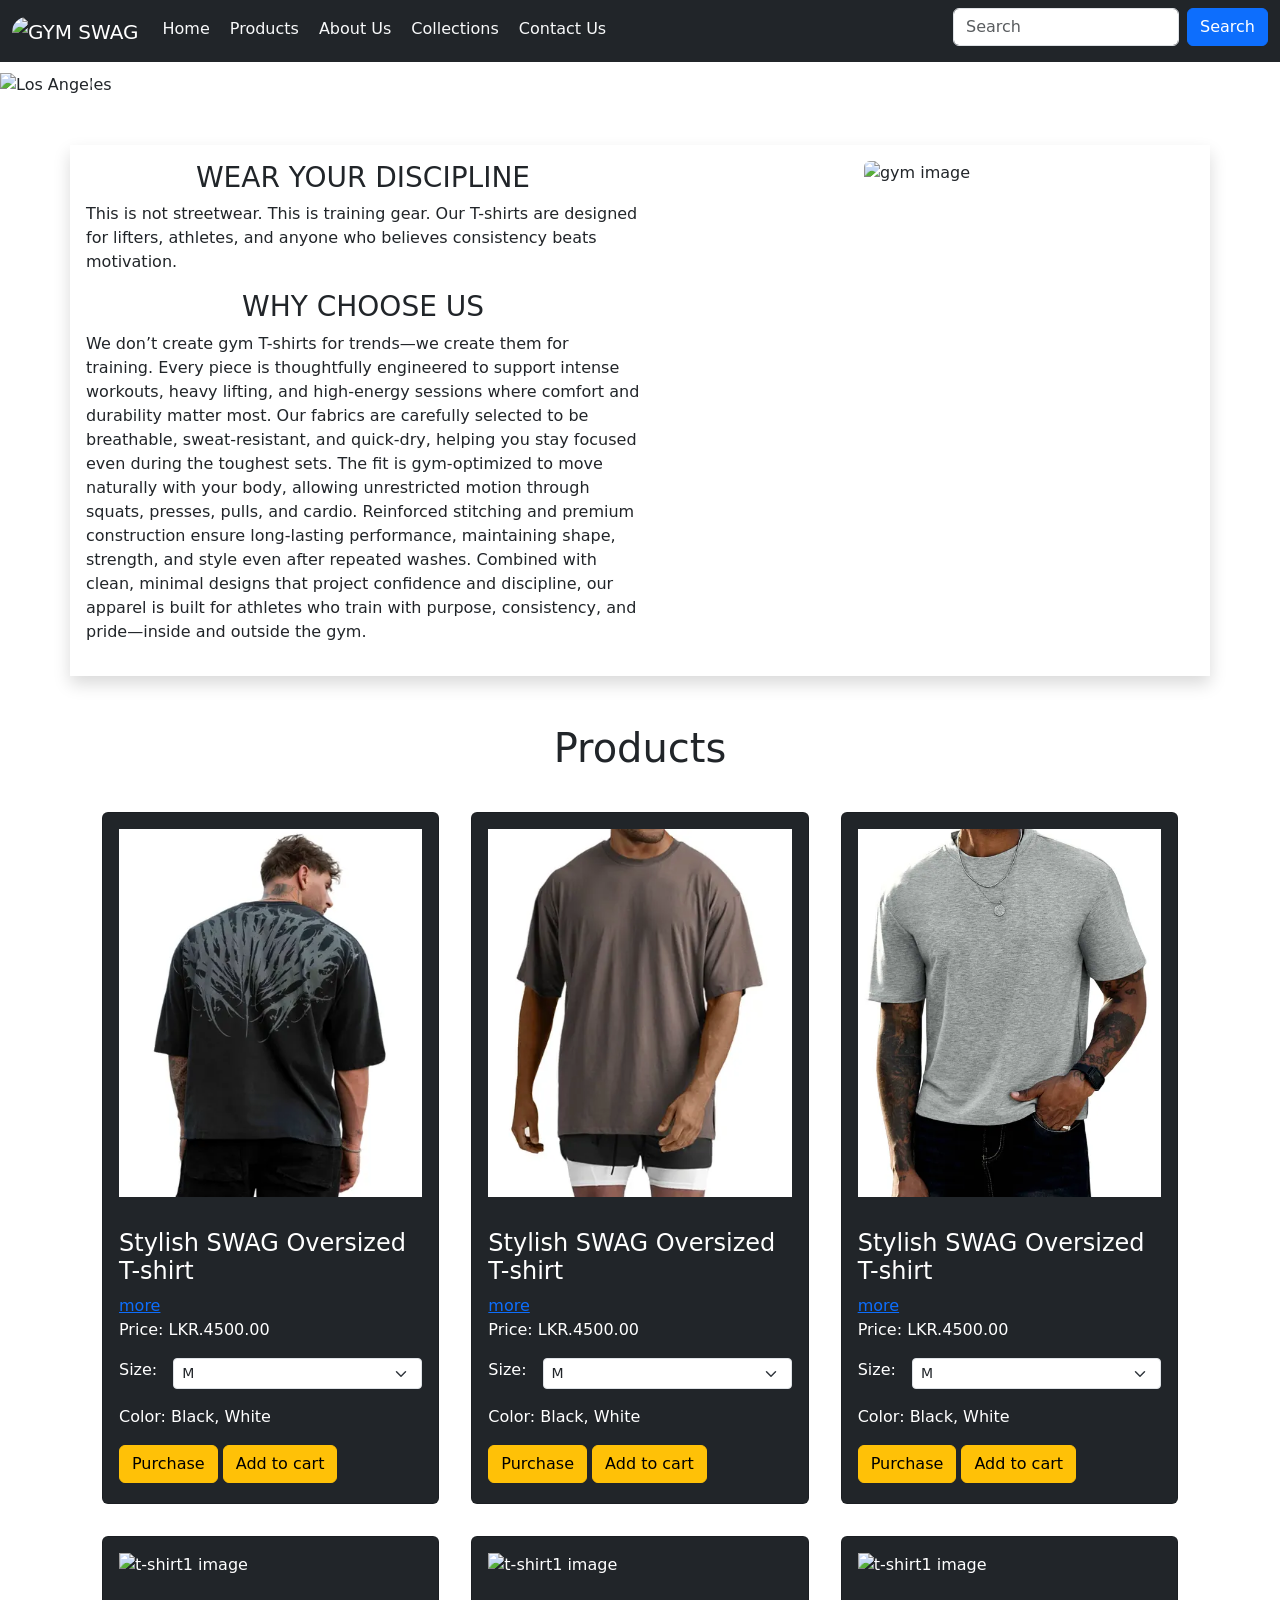
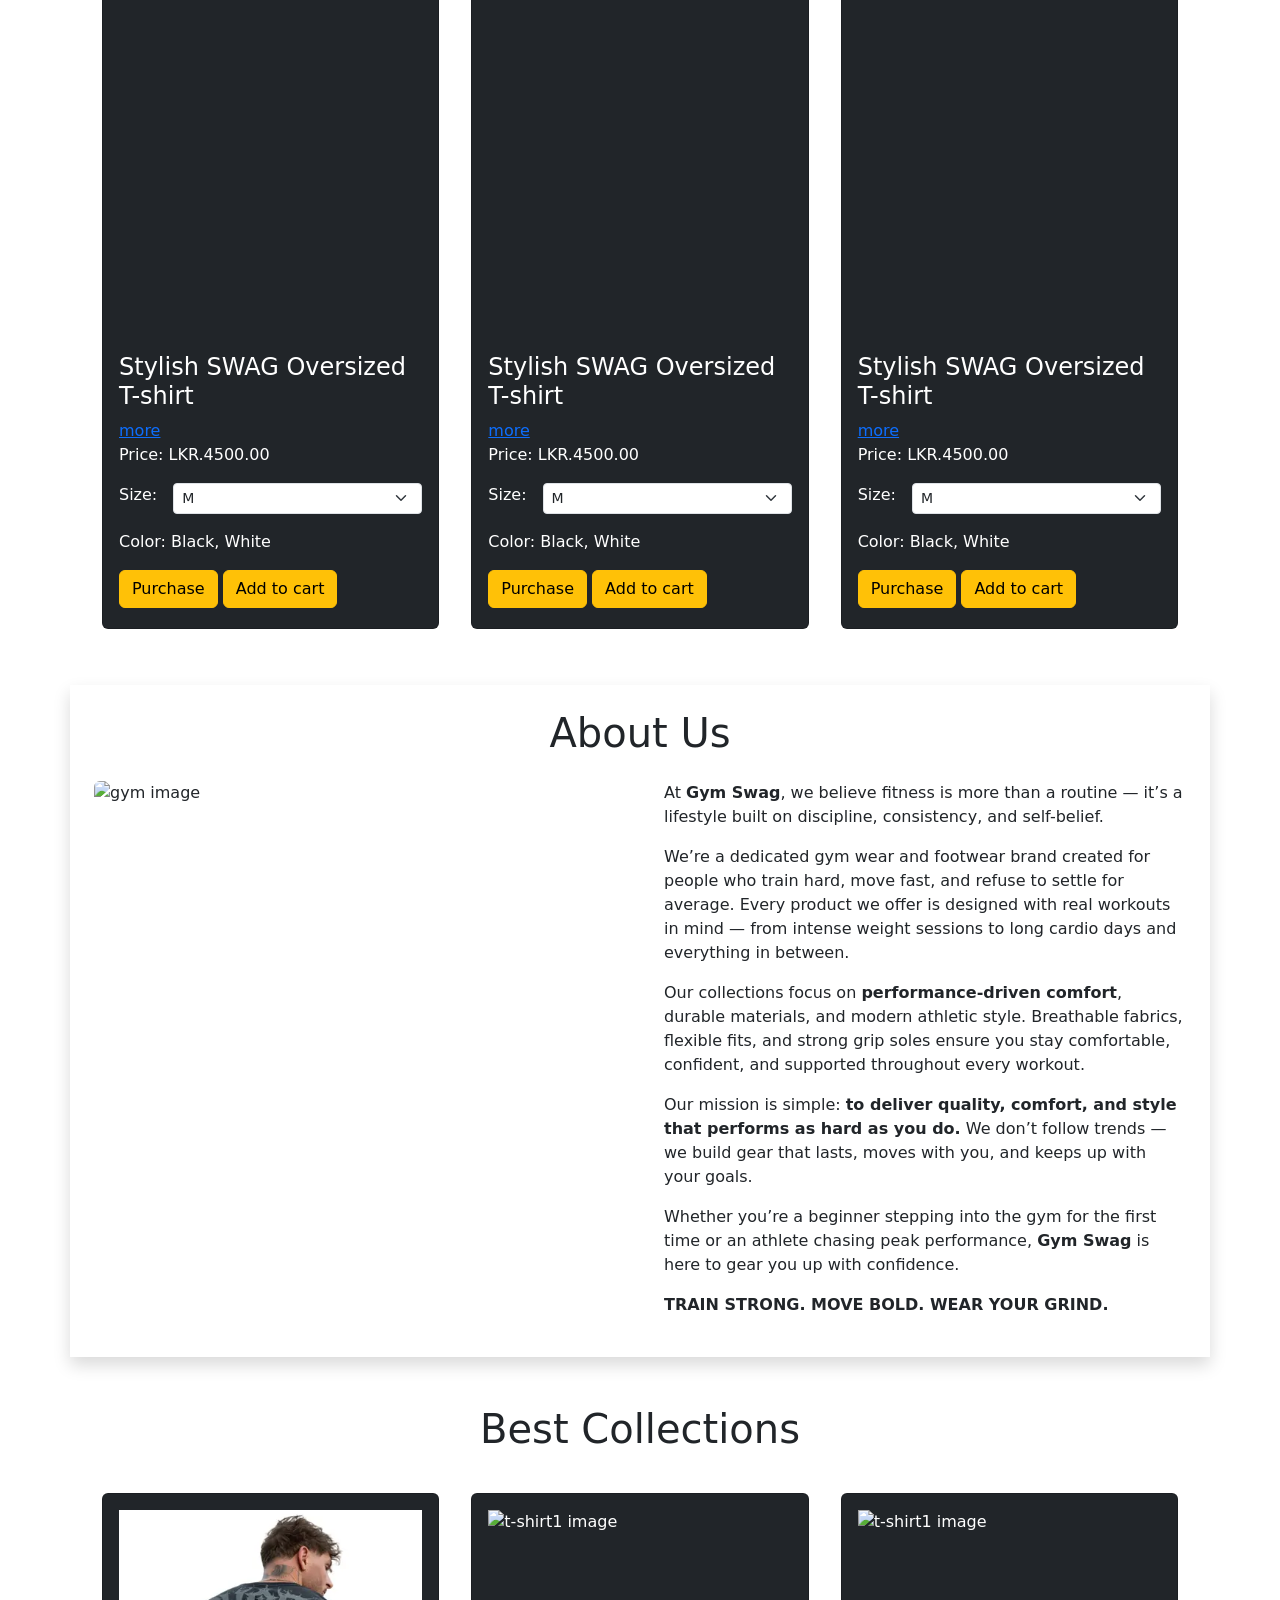
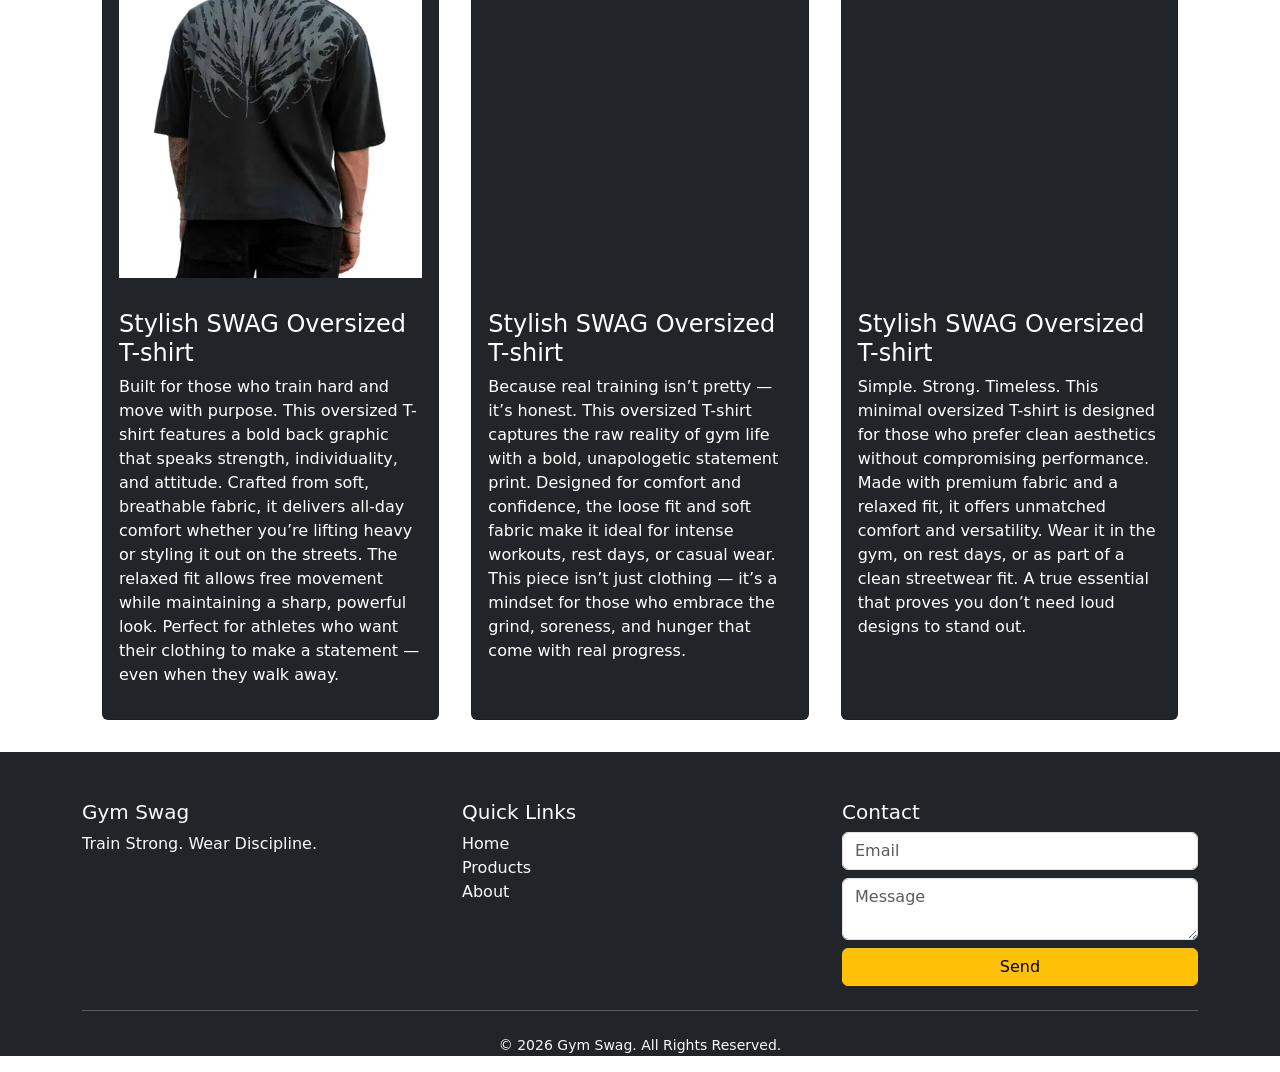
==== GYM clothing light.html @ 08553f36 "Clothing website upload Github push of clothing website" ====
<!DOCTYPE html>
<html lang="en">
<head>
    <title>GYM Swag</title>
    <meta charset="utf-8">
    <meta name="viewport" content="width=device-width, initial-scale=1">
    <link href="https://cdn.jsdelivr.net/npm/bootstrap@5.3.3/dist/css/bootstrap.min.css" rel="stylesheet">
    <script src="https://cdn.jsdelivr.net/npm/bootstrap@5.3.3/dist/js/bootstrap.bundle.min.js"></script>
    <style>
        /* Ensure carousel images scale properly on mobile */
        .carousel-inner img {
            width: 100%;
            height: auto;
            max-height: 500px;
            object-fit: cover;
        }
        /* Product card images scale on small devices */
        .product-card img {
            width: 100%;
            height: auto;
            object-fit: cover;
        }
        /* Fix description + image section for mobile */
        .home-description {
            flex-wrap: wrap !important;
        }
        .home-description img {
            max-width: 100%;
            height: auto;
            margin-bottom: 15px;
        }
    </style>
</head>

<body>
    <!-- Navbar -->
    <nav class="navbar navbar-expand-sm bg-dark navbar-dark fixed-top">
        <div class="container-fluid">
            <a class="navbar-brand" href="#">
                <img src="https://imgs.search.brave.com/U7pXLA2_N04bsAh6SPPj-jbMHOYReS9TC7mS6MaEoc4/rs:fit:500:0:1:0/g:ce/aHR0cHM6Ly9pbWFn/ZXMtcGxhdGZvcm0u/OTlzdGF0aWMuY29t/Ly9qRWZ0aWwzcV9Z/ZnZiSHVEVVlYVFlX/a080Mjg9LzIyOXgx/ODQ6OTc4eDkzMy9m/aXQtaW4vNTAweDUw/MC85OWRlc2lnbnMt/Y29udGVzdHMtYXR0/YWNobWVudHMvMTMz/LzEzMzI2NC9hdHRh/Y2htZW50XzEzMzI2/NDg0NA" 
                     alt="GYM SWAG" style="width:60px;" class="rounded-pill"> 
            </a>
            <ul class="navbar-nav me-auto mb-2 mb-sm-0">
                <li class="nav-item"><a class="nav-link btn btn-outline-dark text-light me-1 mb-1" href="#section1">Home</a></li>
                <li class="nav-item"><a class="nav-link btn btn-outline-dark text-light me-1 mb-1" href="#section2">Products</a></li>
                <li class="nav-item"><a class="nav-link btn btn-outline-dark text-light me-1 mb-1" href="#section3">About Us</a></li>
                <li class="nav-item"><a class="nav-link btn btn-outline-dark text-light me-1 mb-1" href="#section4">Collections</a></li>
                <li class="nav-item"><a class="nav-link btn btn-outline-dark text-light me-1 mb-1" href="#section5">Contact Us</a></li>
            </ul>
            <form class="d-flex mb-2">
                <input class="form-control me-2" type="text" placeholder="Search">
                <button class="btn btn-primary" type="button">Search</button>
            </form>
        </div>
    </nav>

    <!-- Home Carousel -->
    <div id="section1" class="mt-5 pt-4">
        <div id="demo" class="carousel slide" data-bs-ride="carousel">
            <div class="carousel-indicators">
                <button type="button" data-bs-target="#demo" data-bs-slide-to="0" class="active"></button>
                <button type="button" data-bs-target="#demo" data-bs-slide-to="1"></button>
                <button type="button" data-bs-target="#demo" data-bs-slide-to="2"></button>
            </div>
            <div class="carousel-inner">
                <div class="carousel-item active">
                    <img src="https://thumbs.dreamstime.com/b/fitness-sporty-girl-wearing-fashion-clothes-sportswear-over-street-wall-outdoor-sports-urban-style-teen-model-swag-posing-93757765.jpg" alt="Los Angeles">
                    <div class="carousel-caption">
                        <h3>GYM SWAG</h3>
                        <p>Style with the Grind!</p>
                    </div>
                </div>
                <div class="carousel-item">
                    <img src="https://images.squarespace-cdn.com/content/v1/57be022abebafbe8a9781db3/1630363412006-EPP03OCEBGU1OVP89V5Z/unsplash-image-JVnLqWGWVzs.jpg" alt="Chicago">
                    <div class="carousel-caption">
                        <h3>Discipline</h3>
                        <p>Hard Work needs a durable outfit!</p>
                    </div>
                </div>
                <div class="carousel-item">
                    <img src="https://imgs.search.brave.com/vqSKtgLzAeiCd8aZRsn65lTXDKmLDtYR1zDWY6t46sE/rs:fit:500:0:1:0/g:ce/aHR0cHM6Ly93YWxs/cGFwZXJzLmNvbS9p/bWFnZXMvaGQvaW50/ZW5zZS1neW0td29y/a291dC1zZXNzaW9u/LWNwYno2a25laDc3/b3dtY3cuanBn" alt="New York">
                    <div class="carousel-caption">
                        <h3>STAY RELENTLESS</h3>
                        <p>Never Give Up!</p>
                    </div>
                </div>
            </div>
            <button class="carousel-control-prev" type="button" data-bs-target="#demo" data-bs-slide="prev">
                <span class="carousel-control-prev-icon"></span>
            </button>
            <button class="carousel-control-next" type="button" data-bs-target="#demo" data-bs-slide="next">
                <span class="carousel-control-next-icon"></span>
            </button>
        </div>
    </div>

    <!-- Home Description -->
    <div class="container d-flex home-description mt-5 mb-5 p-3 shadow flex-wrap">
        <div class="col-md-6 col-12">
            <h3 class="text-center">WEAR YOUR DISCIPLINE</h3>
            <p class="mb-3">This is not streetwear. This is training gear. Our T-shirts are designed for lifters, athletes, and anyone who believes consistency beats motivation.</p>
            
            <h3 class="text-center">WHY CHOOSE US</h3>
            <p class="mb-3">
                We don’t create gym T-shirts for trends—we create them for training. Every piece is thoughtfully engineered to support intense workouts, heavy lifting, and high-energy sessions where comfort and durability matter most. Our fabrics are carefully selected to be breathable, sweat-resistant, and quick-dry, helping you stay focused even during the toughest sets. The fit is gym-optimized to move naturally with your body, allowing unrestricted motion through squats, presses, pulls, and cardio. Reinforced stitching and premium construction ensure long-lasting performance, maintaining shape, strength, and style even after repeated washes. Combined with clean, minimal designs that project confidence and discipline, our apparel is built for athletes who train with purpose, consistency, and pride—inside and outside the gym.
            </p>
        </div>
        <div class="col-md-6 col-12 text-center">
    <img src="https://imgs.search.brave.com/Jx5xBzDDceBNrQrJU75PHfK6M6jcEytHd27wDilT0F0/rs:fit:860:0:0:0/g:ce/aHR0cHM6Ly9pLnBp/bmltZy5jb20vb3Jp/Z2luYWxzLzRmLzlh/L2E2LzRmOWFhNmI5/ZDc1MGJhNTlmNTVh/NjFjOTNhOTMxNmZj/LmpwZw" 
         alt="gym image" class="rounded img-fluid" style="height:400px;">
</div>
    </div>

	<h1 class="text-center">Products</h1>
    <!-- Product Section -->
    <!-- Product Section -->
    <div id="section4" class="container d-flex flex-wrap justify-content-center p-3">
        <div class="p-3 product-card col-md-6 col-lg-4 col-12">
            <div class="card text-bg-dark">
                <img class="card-img-top p-3" src="Assets/t-shirt1.webp" alt="t-shirt1 image" style="height: 400px">
                <div class="card-body">
                    <h4 class="card-title">Stylish SWAG Oversized T-shirt</h4>
                    <a href="#demo" data-bs-toggle="collapse">more</a>
                    <div id="demo1" class="collapse">Lorem ipsum dolor sit amet...</div>
                    <p>Price: LKR.4500.00</p>
                    <div class="d-flex">
                        <p>Size:</p>
                        <select class="ms-3 form-select form-select-sm mb-3">
                            <option>M</option>
                            <option>L</option>
                            <option>XL</option>
                        </select>
                    </div>
                    <p>Color: Black, White</p>
                    <a href="#" class="btn btn-warning mb-1" data-bs-toggle="tooltip" title="Click here to purchase">Purchase</a>
                    <button type="button" class="btn btn-warning mb-1" data-bs-toggle="modal" data-bs-target="#myModal">Add to cart</button>
                </div>
            </div>
        </div>

		<div class="p-3 product-card col-md-6 col-lg-4 col-12">
            <div class="card text-bg-dark">
                <img class="card-img-top p-3" src="Assets/t-shirt2.webp" alt="t-shirt1 image" style="height: 400px">
                <div class="card-body">
                    <h4 class="card-title">Stylish SWAG Oversized T-shirt</h4>
                    <a href="#demo" data-bs-toggle="collapse">more</a>
                    <div id="demo1" class="collapse">Lorem ipsum dolor sit amet...</div>
                    <p>Price: LKR.4500.00</p>
                    <div class="d-flex">
                        <p>Size:</p>
                        <select class="ms-3 form-select form-select-sm mb-3">
                            <option>M</option>
                            <option>L</option>
                            <option>XL</option>
                        </select>
                    </div>
                    <p>Color: Black, White</p>
                    <a href="#" class="btn btn-warning mb-1" data-bs-toggle="tooltip" title="Click here to purchase">Purchase</a>
                    <button type="button" class="btn btn-warning mb-1" data-bs-toggle="modal" data-bs-target="#myModal">Add to cart</button>
                </div>
            </div>
        </div>

		<div class="p-3 product-card col-md-6 col-lg-4 col-12">
            <div class="card text-bg-dark">
                <img class="card-img-top p-3" src="Assets/t-shirt3.webp" alt="t-shirt1 image" style="height: 400px">
                <div class="card-body">
                    <h4 class="card-title">Stylish SWAG Oversized T-shirt</h4>
                    <a href="#demo" data-bs-toggle="collapse">more</a>
                    <div id="demo1" class="collapse">Lorem ipsum dolor sit amet...</div>
                    <p>Price: LKR.4500.00</p>
                    <div class="d-flex">
                        <p>Size:</p>
                        <select class="ms-3 form-select form-select-sm mb-3">
                            <option>M</option>
                            <option>L</option>
                            <option>XL</option>
                        </select>
                    </div>
                    <p>Color: Black, White</p>
                    <a href="#" class="btn btn-warning mb-1" data-bs-toggle="tooltip" title="Click here to purchase">Purchase</a>
                    <button type="button" class="btn btn-warning mb-1" data-bs-toggle="modal" data-bs-target="#myModal">Add to cart</button>
                </div>
            </div>
        </div>

		<div class="p-3 product-card col-md-6 col-lg-4 col-12">
            <div class="card text-bg-dark">
                <img class="card-img-top p-3" src="https://imgs.search.brave.com/3zp4-sx7ESanwC-DMhPQrPJASOsUew48HS38Hb11ddU/rs:fit:860:0:0:0/g:ce/aHR0cHM6Ly9tLm1l/ZGlhLWFtYXpvbi5j/b20vaW1hZ2VzL0kv/NzFkRGplVXBTcEwu/anBn" alt="t-shirt1 image" style="height: 400px">
                <div class="card-body">
                    <h4 class="card-title">Stylish SWAG Oversized T-shirt</h4>
                    <a href="#demo" data-bs-toggle="collapse">more</a>
                    <div id="demo1" class="collapse">Lorem ipsum dolor sit amet...</div>
                    <p>Price: LKR.4500.00</p>
                    <div class="d-flex">
                        <p>Size:</p>
                        <select class="ms-3 form-select form-select-sm mb-3">
                            <option>M</option>
                            <option>L</option>
                            <option>XL</option>
                        </select>
                    </div>
                    <p>Color: Black, White</p>
                    <a href="#" class="btn btn-warning mb-1" data-bs-toggle="tooltip" title="Click here to purchase">Purchase</a>
                    <button type="button" class="btn btn-warning mb-1" data-bs-toggle="modal" data-bs-target="#myModal">Add to cart</button>
                </div>
            </div>
        </div>

		<div class="p-3 product-card col-md-6 col-lg-4 col-12">
            <div class="card text-bg-dark">
                <img class="card-img-top p-3" src="https://imgs.search.brave.com/xf3s0jjzWP_QhMVdaDUz0tt-SMGwDSZkUU6ebLJHBKo/rs:fit:860:0:0:0/g:ce/aHR0cHM6Ly93d3cu/YXlibC5jb20vY2Ru/L3Nob3AvZmlsZXMv/MTUuMDguMjAyNDc2/MTQuanBnP3Y9MTcy/OTY4ODUyNSZ3aWR0/aD0yMDAw" alt="t-shirt1 image" style="height: 400px">
                <div class="card-body">
                    <h4 class="card-title">Stylish SWAG Oversized T-shirt</h4>
                    <a href="#demo" data-bs-toggle="collapse">more</a>
                    <div id="demo1" class="collapse">Lorem ipsum dolor sit amet...</div>
                    <p>Price: LKR.4500.00</p>
                    <div class="d-flex">
                        <p>Size:</p>
                        <select class="ms-3 form-select form-select-sm mb-3">
                            <option>M</option>
                            <option>L</option>
                            <option>XL</option>
                        </select>
                    </div>
                    <p>Color: Black, White</p>
                    <a href="#" class="btn btn-warning mb-1" data-bs-toggle="tooltip" title="Click here to purchase">Purchase</a>
                    <button type="button" class="btn btn-warning mb-1" data-bs-toggle="modal" data-bs-target="#myModal">Add to cart</button>
                </div>
            </div>
        </div>

		<div class="p-3 product-card col-md-6 col-lg-4 col-12">
            <div class="card text-bg-dark">
                <img class="card-img-top p-3" src="https://imgs.search.brave.com/xoiMU1RUSOFQPEsrmQB-NmkmhJSW6tG6Dq11tyFTGdE/rs:fit:500:0:1:0/g:ce/aHR0cHM6Ly9tLm1l/ZGlhLWFtYXpvbi5j/b20vaW1hZ2VzL0kv/NTFQNlUyVXQyZkwu/anBn" alt="t-shirt1 image" style="height: 400px">
                <div class="card-body">
                    <h4 class="card-title">Stylish SWAG Oversized T-shirt</h4>
                    <a href="#demo" data-bs-toggle="collapse">more</a>
                    <div id="demo1" class="collapse">Lorem ipsum dolor sit amet...</div>
                    <p>Price: LKR.4500.00</p>
                    <div class="d-flex">
                        <p>Size:</p>
                        <select class="ms-3 form-select form-select-sm mb-3">
                            <option>M</option>
                            <option>L</option>
                            <option>XL</option>
                        </select>
                    </div>
                    <p>Color: Black, White</p>
                    <a href="#" class="btn btn-warning mb-1" data-bs-toggle="tooltip" title="Click here to purchase">Purchase</a>
                    <button type="button" class="btn btn-warning mb-1" data-bs-toggle="modal" data-bs-target="#myModal">Add to cart</button>
                </div>
            </div>
        </div>
	</div>

    <!-- About Us Section -->
    <div id="section3" class="b-f mt-4 container shadow p-4">
        <h1 class="text-center mb-4">About Us</h1>
        <div class="d-flex flex-wrap gap-4">
            <img src="https://imgs.search.brave.com/FD52yJUb9vIhXBwYO-MEj_pIDLPJhB6MAfHLKd4WuFM/rs:fit:500:0:1:0/g:ce/aHR0cHM6Ly9tZWRp/YS5nZXR0eWltYWdl/cy5jb20vaWQvNTc5/Nzc5MTA0L3Bob3Rv/L21hbi1yZWFkeS10/by1leGVyY2lzZS13/aXRoLWtldHRsZS1i/ZWxsLmpwZz9zPTYx/Mng2MTImdz0wJms9/MjAmYz1aZy01WnBG/NkZ0bkE1bFc5Rkk0/Y0t4aHI3Y3pJU2Jq/dGEteGl4WWkyOC1v/PQ" 
                 alt="gym image" class="rounded col-md-6 col-12">
            <div class="col">
                <p class="mb-3">
				At <strong>Gym Swag</strong>, we believe fitness is more than a routine —
				it’s a lifestyle built on discipline, consistency, and self-belief.
			</p>

			<p class="mb-3">
				We’re a dedicated gym wear and footwear brand created for people who train
				hard, move fast, and refuse to settle for average. Every product we offer
				is designed with real workouts in mind — from intense weight sessions
				to long cardio days and everything in between.
			</p>

			<p class="mb-3">
				Our collections focus on <strong>performance-driven comfort</strong>,
				durable materials, and modern athletic style. Breathable fabrics,
				flexible fits, and strong grip soles ensure you stay comfortable,
				confident, and supported throughout every workout.
			</p>

			<p class="mb-3">
				Our mission is simple:
				<strong>to deliver quality, comfort, and style that performs as hard as you do.</strong>
				We don’t follow trends — we build gear that lasts, moves with you,
				and keeps up with your goals.
			</p>

			<p class="mb-3">
				Whether you’re a beginner stepping into the gym for the first time
				or an athlete chasing peak performance, <strong>Gym Swag</strong>
				is here to gear you up with confidence.
			</p>

			<p class="fw-bold text-uppercase mt-3">
				Train Strong. Move Bold. Wear Your Grind.
			</p>
            </div>
        </div>
    </div>

	<h1 class="text-center mt-5">Best Collections</h1>

    <div id="section4" class="container d-flex flex-wrap justify-content-center p-3">
        <div class="p-3 product-card col-md-6 col-lg-4 col-12">
            <div class="card text-bg-dark h-100">
                <img class="card-img-top p-3" src="Assets/t-shirt1.webp" alt="t-shirt1 image" style="height: 400px">
                <div class="card-body">
                    <h4 class="card-title">Stylish SWAG Oversized T-shirt</h4>
                    <p>Built for those who train hard and move with purpose. This oversized T-shirt features a bold back graphic that speaks strength, individuality, and attitude. Crafted from soft, breathable fabric, it delivers all-day comfort whether you’re lifting heavy or styling it out on the streets. The relaxed fit allows free movement while maintaining a sharp, powerful look.
Perfect for athletes who want their clothing to make a statement — even when they walk away.</p>
                    </div>
            </div>
        </div>

		<div class="p-3 product-card col-md-6 col-lg-4 col-12">
            <div class="card text-bg-dark h-100">
                <img class="card-img-top p-3" src="https://imgs.search.brave.com/3zp4-sx7ESanwC-DMhPQrPJASOsUew48HS38Hb11ddU/rs:fit:860:0:0:0/g:ce/aHR0cHM6Ly9tLm1l/ZGlhLWFtYXpvbi5j/b20vaW1hZ2VzL0kv/NzFkRGplVXBTcEwu/anBn" alt="t-shirt1 image" style="height: 400px">
                <div class="card-body">
                    <h4 class="card-title">Stylish SWAG Oversized T-shirt</h4>
                    <p>Because real training isn’t pretty — it’s honest. This oversized T-shirt captures the raw reality of gym life with a bold, unapologetic statement print. Designed for comfort and confidence, the loose fit and soft fabric make it ideal for intense workouts, rest days, or casual wear.
This piece isn’t just clothing — it’s a mindset for those who embrace the grind, soreness, and hunger that come with real progress.</p>
                   </div>
            </div>
        </div>

		<div class="p-3 product-card col-md-6 col-lg-4 col-12">
            <div class="card text-bg-dark h-100">
                <img class="card-img-top p-3" src="https://imgs.search.brave.com/xf3s0jjzWP_QhMVdaDUz0tt-SMGwDSZkUU6ebLJHBKo/rs:fit:860:0:0:0/g:ce/aHR0cHM6Ly93d3cu/YXlibC5jb20vY2Ru/L3Nob3AvZmlsZXMv/MTUuMDguMjAyNDc2/MTQuanBnP3Y9MTcy/OTY4ODUyNSZ3aWR0/aD0yMDAw" alt="t-shirt1 image" style="height: 400px">
                <div class="card-body">
                    <h4 class="card-title">Stylish SWAG Oversized T-shirt</h4>
                    <p>Simple. Strong. Timeless. This minimal oversized T-shirt is designed for those who prefer clean aesthetics without compromising performance. Made with premium fabric and a relaxed fit, it offers unmatched comfort and versatility. Wear it in the gym, on rest days, or as part of a clean streetwear fit.
A true essential that proves you don’t need loud designs to stand out.</p>
                    </div>
            </div>
        </div>
	</div>

    <!-- Footer -->
    <footer id="contact" class="bg-dark text-light pt-5">
        <div class="container">
            <div class="row g-4">
                <div class="col-md-4 col-12">
                    <h5>Gym Swag</h5>
                    <p>Train Strong. Wear Discipline.</p>
                </div>
                <div class="col-md-4 col-12">
                    <h5>Quick Links</h5>
                    <ul class="list-unstyled">
                        <li><a href="#" class="text-light text-decoration-none">Home</a></li>
                        <li><a href="#" class="text-light text-decoration-none">Products</a></li>
                        <li><a href="#" class="text-light text-decoration-none">About</a></li>
                    </ul>
                </div>
                <div class="col-md-4 col-12">
                    <h5>Contact</h5>
                    <form>
                        <input class="form-control mb-2" placeholder="Email">
                        <textarea class="form-control mb-2" rows="2" placeholder="Message"></textarea>
                        <button class="btn btn-warning w-100">Send</button>
                    </form>
                </div>
            </div>
            <hr class="my-4">
            <p class="text-center small">&copy; 2026 Gym Swag. All Rights Reserved.</p>
        </div>
    </footer>
</body>
</html>
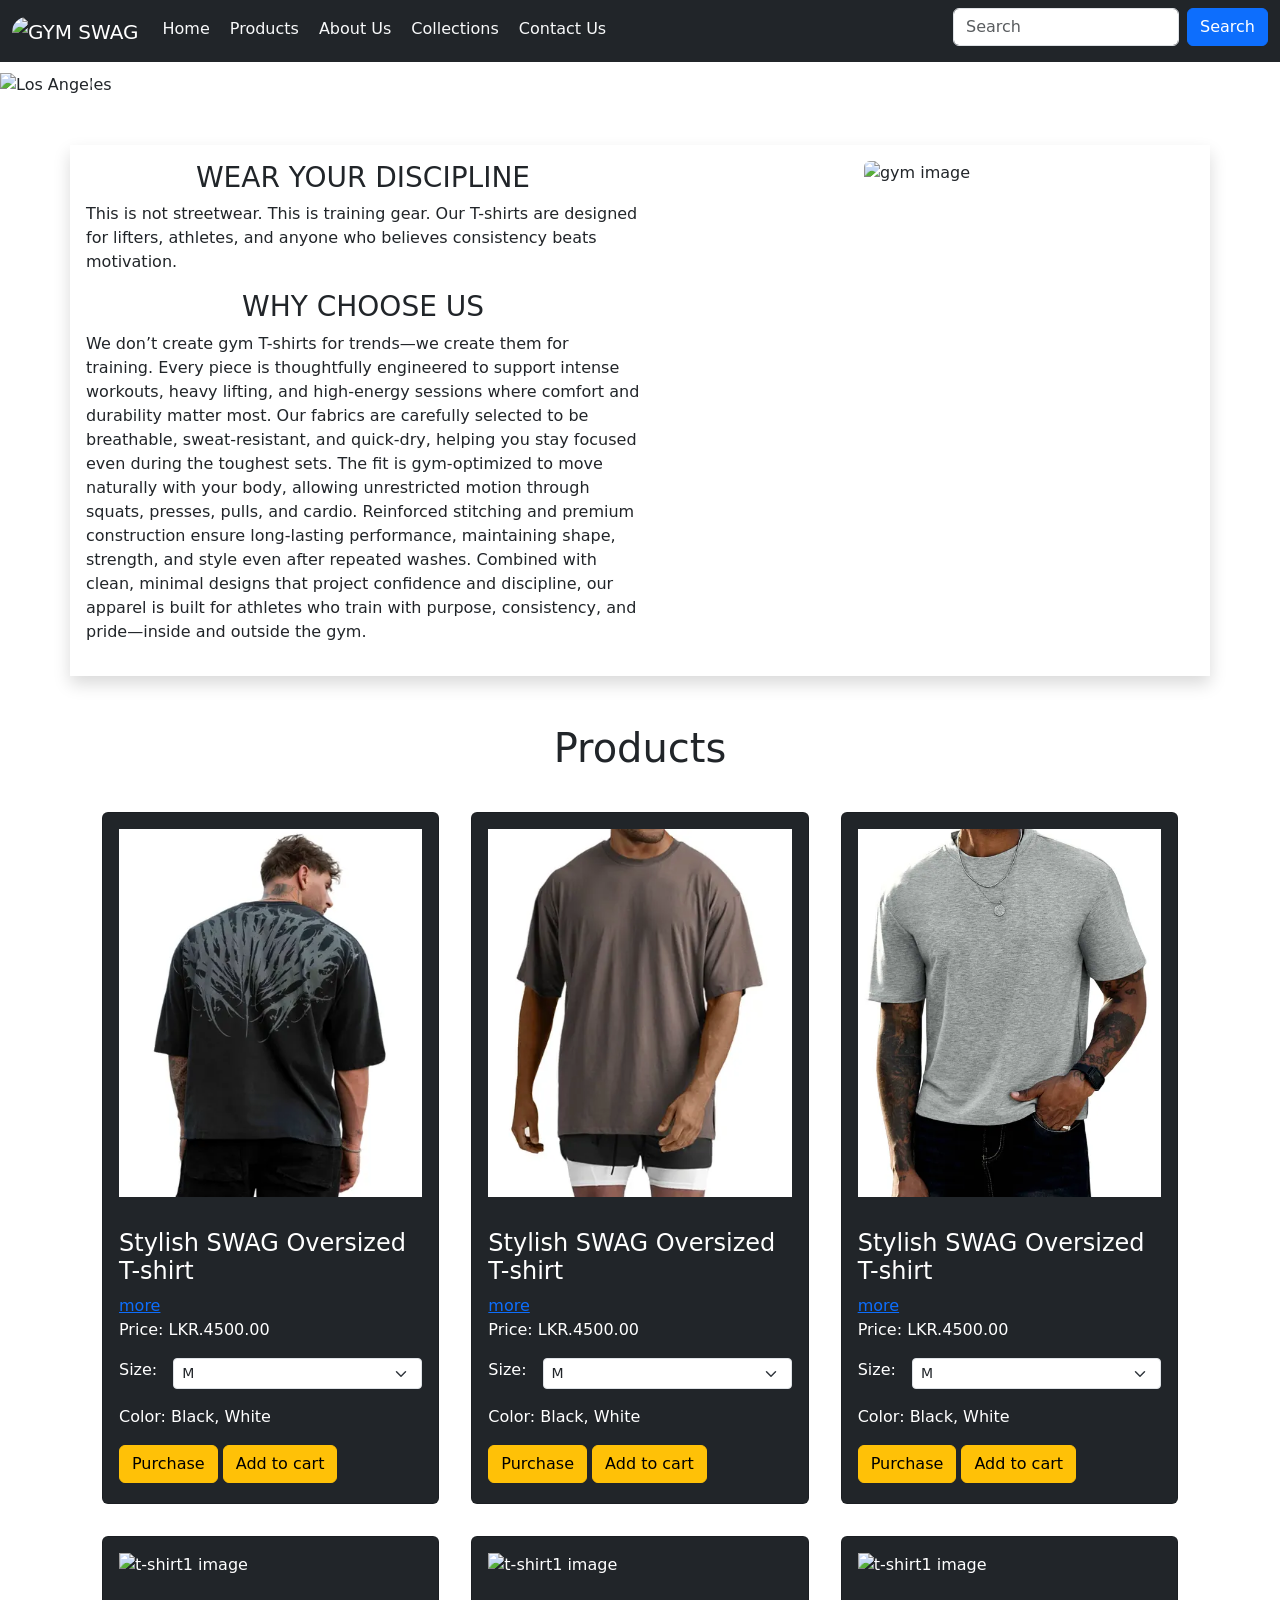
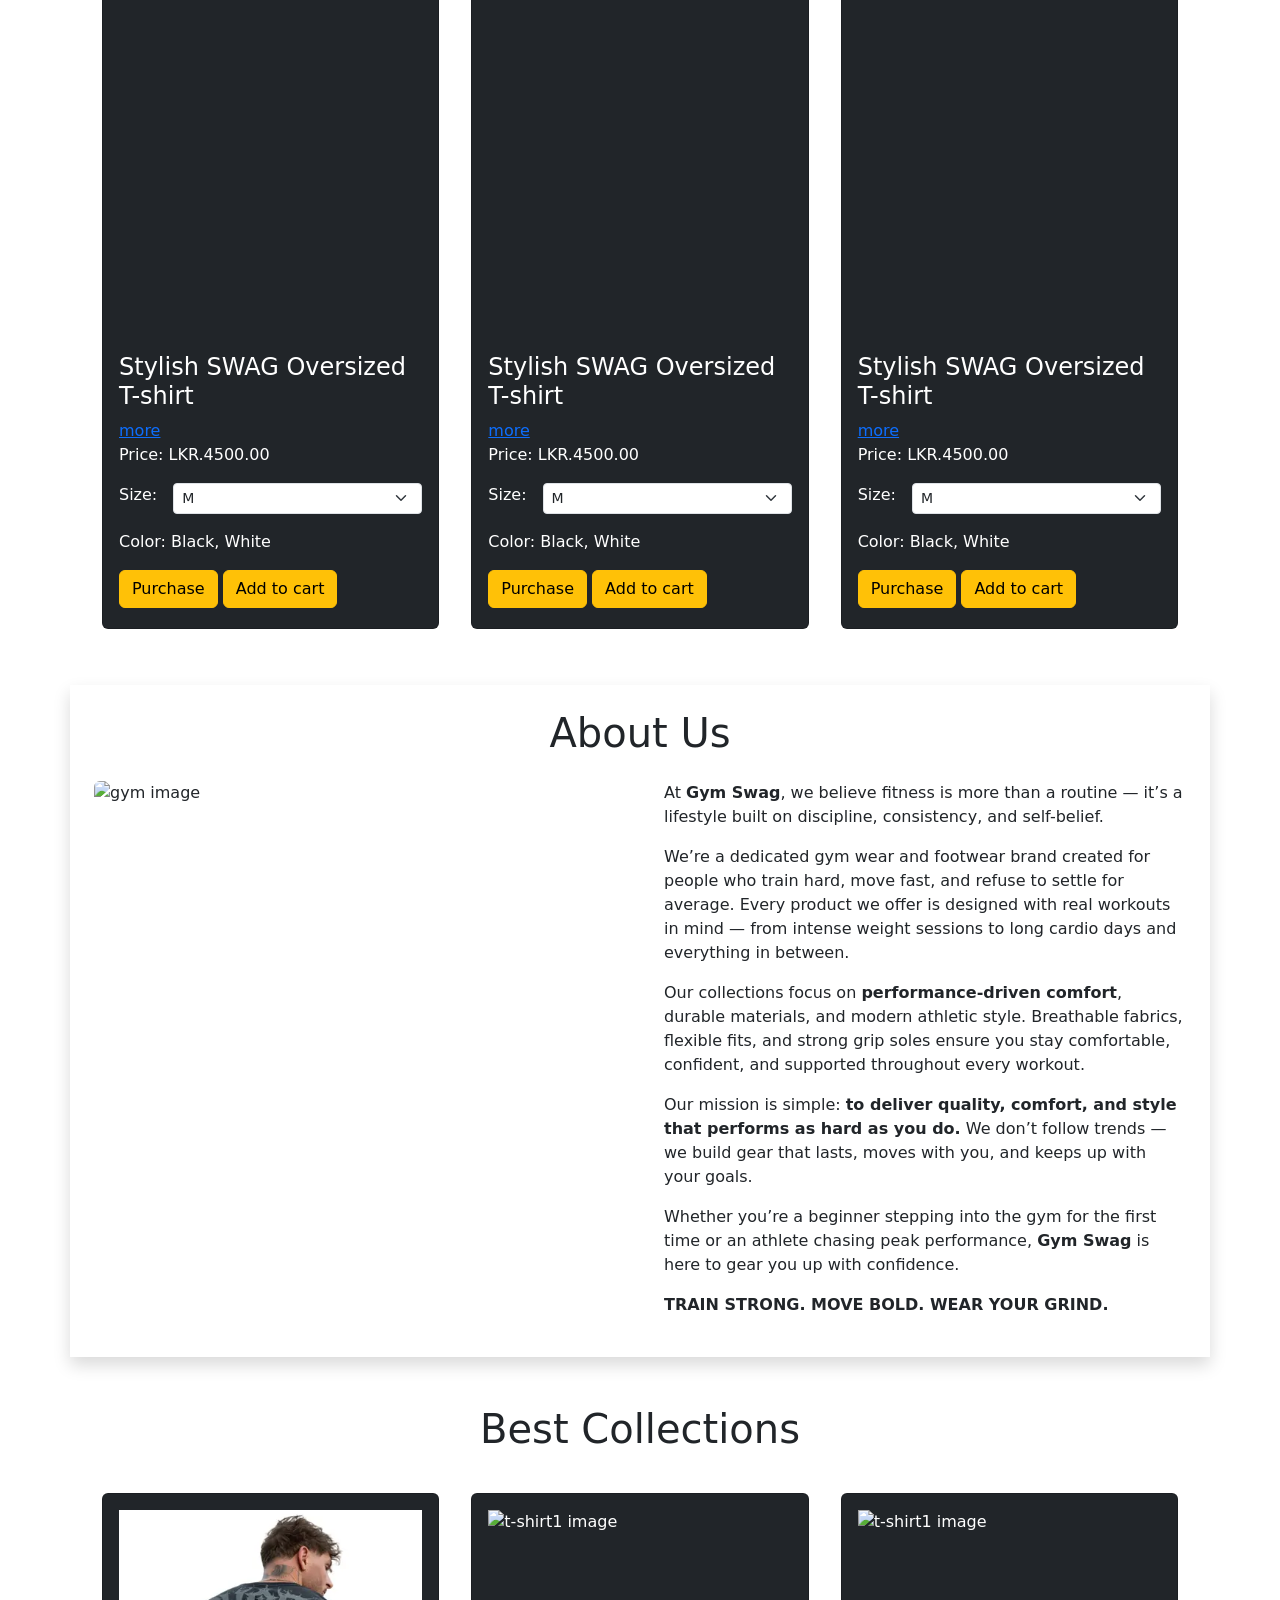
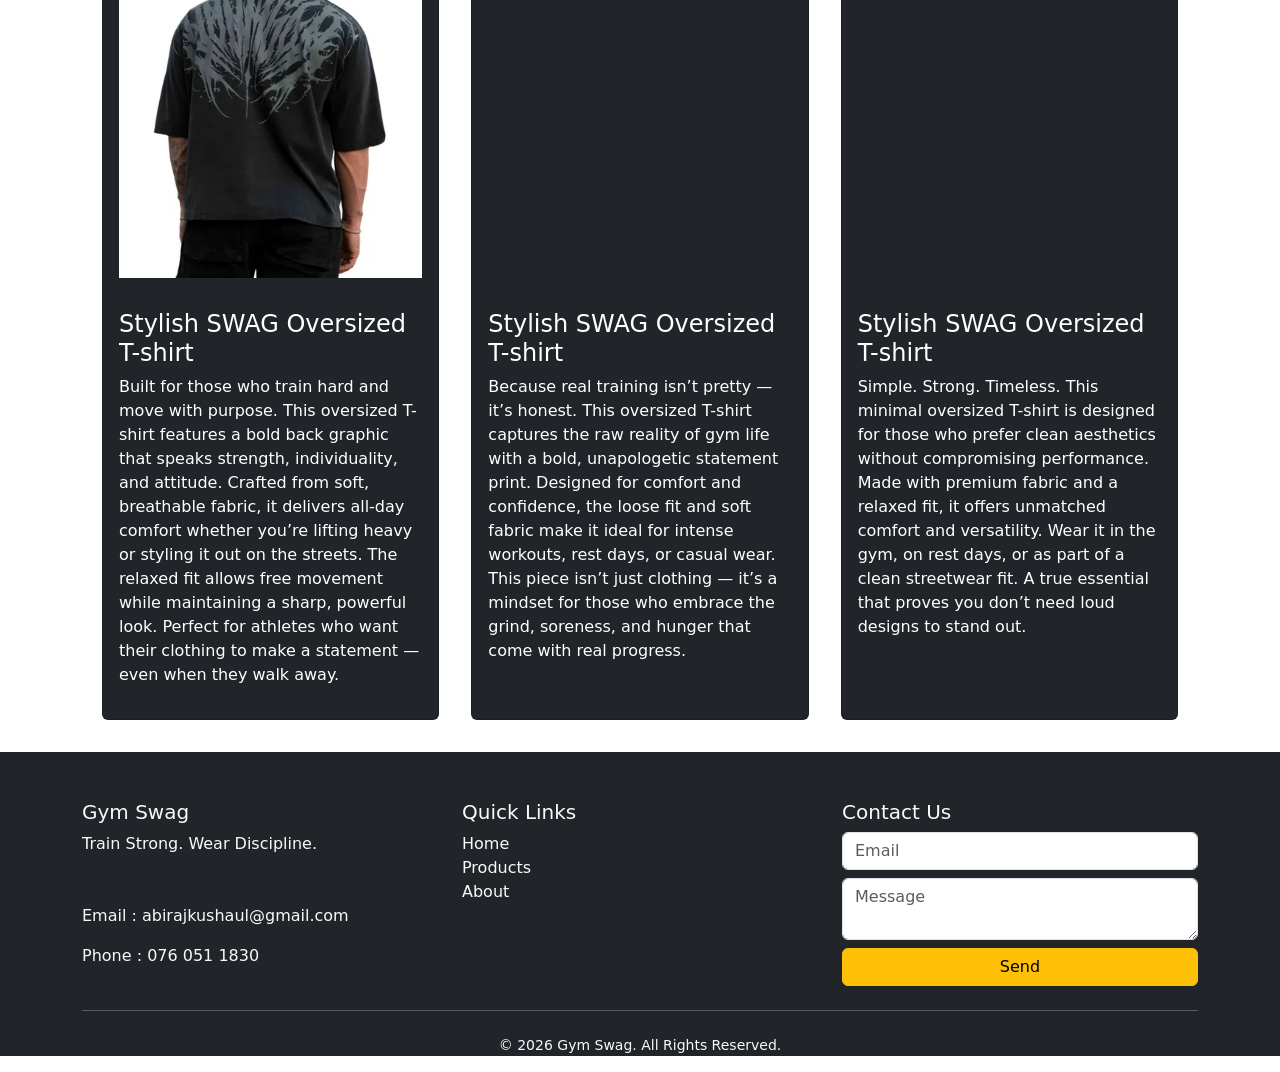
==== commit 873b2c1b: "Update bug fix Bug fix" ====
--- a/GYM clothing light.html
+++ b/GYM clothing light.html
@@ -114,7 +114,7 @@
 	<h1 class="text-center">Products</h1>
     <!-- Product Section -->
     <!-- Product Section -->
-    <div id="section4" class="container d-flex flex-wrap justify-content-center p-3">
+    <div id="section2" class="container d-flex flex-wrap justify-content-center p-3">
         <div class="p-3 product-card col-md-6 col-lg-4 col-12">
             <div class="card text-bg-dark">
                 <img class="card-img-top p-3" src="Assets/t-shirt1.webp" alt="t-shirt1 image" style="height: 400px">
@@ -338,12 +338,16 @@
 	</div>
 
     <!-- Footer -->
-    <footer id="contact" class="bg-dark text-light pt-5">
+    <footer id="section5" class="bg-dark text-light pt-5">
         <div class="container">
             <div class="row g-4">
                 <div class="col-md-4 col-12">
                     <h5>Gym Swag</h5>
                     <p>Train Strong. Wear Discipline.</p>
+                    <div class="mt-5">
+                        <p>Email : abirajkushaul@gmail.com</p>
+                        <p>Phone : 076 051 1830</p>
+                    </div>
                 </div>
                 <div class="col-md-4 col-12">
                     <h5>Quick Links</h5>
@@ -354,7 +358,7 @@
                     </ul>
                 </div>
                 <div class="col-md-4 col-12">
-                    <h5>Contact</h5>
+                    <h5>Contact Us</h5>
                     <form>
                         <input class="form-control mb-2" placeholder="Email">
                         <textarea class="form-control mb-2" rows="2" placeholder="Message"></textarea>
